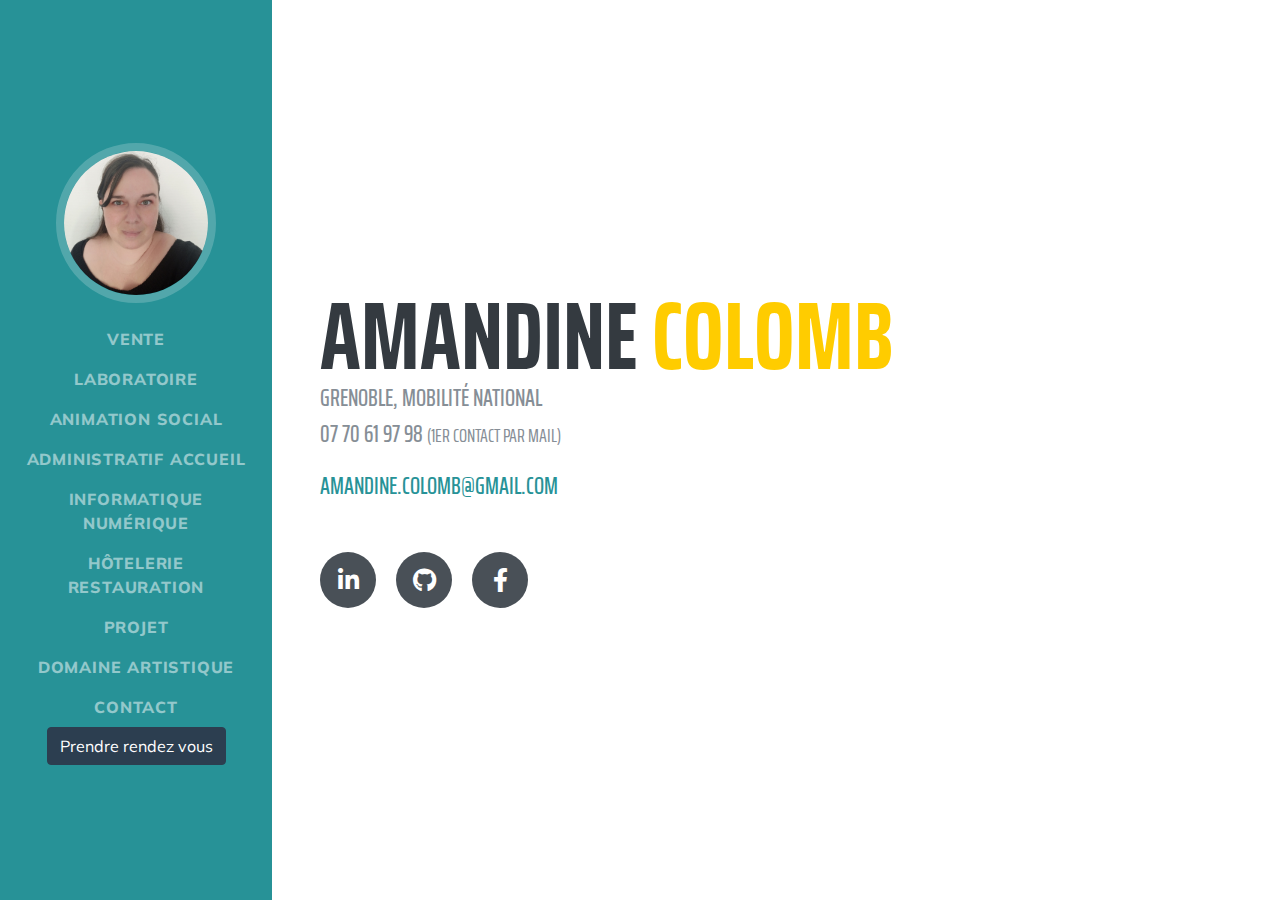
==== index.html @ b5a88c76 "Update index.html" ====
<!DOCTYPE html>
<html lang="fr">

<head>

  <meta charset="utf-8">
  <meta name="viewport" content="width=device-width, initial-scale=1, shrink-to-fit=no">
  <meta name="description" content="">
  <meta name="author" content="">

  <title>Amandine Colomb</title>

  <!-- Bootstrap core CSS -->
  <link href="vendor/bootstrap/css/bootstrap.min.css" rel="stylesheet">

  <!-- Custom fonts for this template -->
  <link href="https://fonts.googleapis.com/css?family=Saira+Extra+Condensed:500,700" rel="stylesheet">
  <link href="https://fonts.googleapis.com/css?family=Muli:400,400i,800,800i" rel="stylesheet">
  <link href="vendor/fontawesome-free/css/all.min.css" rel="stylesheet">

  <!-- Custom styles for this template -->
  <link href="css/resume.css" rel="stylesheet">
      
</head>

<body id="page-top">



  <nav class="navbar navbar-expand-lg navbar-dark bg-primary fixed-top" id="sideNav">
    <a class="navbar-brand js-scroll-trigger" href="#page-top">
      <span class="d-block d-lg-none">Amandine Colomb</span>
      <span class="d-none d-lg-block">
        <img class="img-fluid img-profile rounded-circle mx-auto mb-2" src="img/moi.jpg" alt="">
      </span>
    </a>
    <button class="navbar-toggler" type="button" data-toggle="collapse" data-target="#navbarSupportedContent" aria-controls="navbarSupportedContent" aria-expanded="false" aria-label="Toggle navigation">
      <span class="navbar-toggler-icon"></span>
    </button>
    <div class="collapse navbar-collapse" id="navbarSupportedContent">
      <ul class="navbar-nav">
          <button class="navbar-toggler" type="button" data-toggle="collapse" data-target="#navbarSupportedContent" aria-controls="navbarSupportedContent" aria-expanded="false" aria-label="Toggle navigation">
      <span class="navbar-toggler-icon"></span>
    </button>

       <li class="nav-item">
          <a class="nav-link js-scroll-trigger" href="vente.html" target="_blank">Vente</a>
        </li> 
        <li class="nav-item">
          <a class="nav-link js-scroll-trigger" href="Laboratoire.html" target="_blank">Laboratoire </a>
        </li>
        
        <li class="nav-item">
          <a class="nav-link js-scroll-trigger" href="animationsocial.html" target="_blank">Animation  Social</a>
        </li>
        <li class="nav-item">
          <a class="nav-link js-scroll-trigger" href="administratifaccueil.html" target="_blank">Administratif  Accueil</a>
        </li>
        <li class="nav-item">
          <a class="nav-link js-scroll-trigger" href="InfoNum.html" target="_blank">Informatique  Numérique</a>
        </li>
         <li class="nav-item">
          <a class="nav-link js-scroll-trigger" href="hotelerierestauration.html" target="_blank">Hôtelerie restauration</a>
        </li>
       <li class="nav-item">
          <a class="nav-link js-scroll-trigger" href="projet.html" target="_blank">Projet</a>
        </li> 
<li class="nav-item">
          <a class="nav-link js-scroll-trigger" href="artistique.html" target="_blank">Domaine artistique</a>
        </li>
<li class="nav-item">
          <a class="nav-link js-scroll-trigger" href="contact.html" target="_blank">Contact</a>
        </li>
           <a href="https://calendly.com/"><button type="button" target="_blank" class="btn btn-primary">Prendre rendez vous </button></a>
      </ul>
    </div>
  </nav>

  <div class="container-fluid p-0">

    <section class="resume-section p-3 p-lg-5 d-flex align-items-center" id="about">
      <div class="w-100">
        <h1 class="mb-0">Amandine
          <span class="text-primary">Colomb</span>
        </h1>
        <div class="subheading mb-5">Grenoble, mobilité national
          <p>07 70 61 97 98 <small>(1er contact par mail)</small></p>
          <a href="mailto:amandine.colomb@gmail.com">amandine.colomb@gmail.com</a>
        </div>
        <p class="lead mb-5"></p>
        <div class="social-icons">
          <a href="https://www.linkedin.com/in/amandine-colomb">
            <i class="fab fa-linkedin-in"></i>
          </a>
          <a href="https://github.com/lapiequichante86">
            <i class="fab fa-github"></i>
          </a>
         
          <a href="xx">
            <i class="fab fa-facebook-f"></i> </a>

 
  </div>

  <!-- Bootstrap core JavaScript -->
  <script src="vendor/jquery/jquery.min.js"></script>
  <script src="vendor/bootstrap/js/bootstrap.bundle.min.js"></script>

  <!-- Plugin JavaScript -->
  <script src="vendor/jquery-easing/jquery.easing.min.js"></script>

  <!-- Custom scripts for this template -->
  <script src="js/resume.min.js"></script>



<main>
</main>

</body>
</html>
---- css/resume.css ----
/*!
 * Start Bootstrap - Resume v5.0.8 (https://startbootstrap.com/template-overviews/resume)
 * Copyright 2013-2019 Start Bootstrap
 * Licensed under MIT (https://github.com/BlackrockDigital/startbootstrap-resume/blob/master/LICENSE)
 */

body {
  font-family: 'Muli', -apple-system, BlinkMacSystemFont, 'Segoe UI', Roboto, 'Helvetica Neue', Arial, sans-serif, 'Apple Color Emoji', 'Segoe UI Emoji', 'Segoe UI Symbol', 'Noto Color Emoji';
  padding-top: 54px;
  color: #868e96;
}

@media (min-width: 992px) {
  body {
    padding-top: 0;
    padding-left: 17rem;
  }
}

h1,
h2,
h3,
h4,
h5,
h6 {
  font-family: 'Saira Extra Condensed', -apple-system, BlinkMacSystemFont, 'Segoe UI', Roboto, 'Helvetica Neue', Arial, sans-serif, 'Apple Color Emoji', 'Segoe UI Emoji', 'Segoe UI Symbol', 'Noto Color Emoji';
  font-weight: 700;
  text-transform: uppercase;
  color: #343a40;
}

h1 {
  font-size: 6rem;
  line-height: 5.5rem;
}

h2 {
  font-size: 3.5rem;
}

h3 {
  font-size: 2rem;
}

p.lead {
  font-size: 1.15rem;
  font-weight: 400;
}

.subheading {
  text-transform: uppercase;
  font-weight: 500;
  font-family: 'Saira Extra Condensed', -apple-system, BlinkMacSystemFont, 'Segoe UI', Roboto, 'Helvetica Neue', Arial, sans-serif, 'Apple Color Emoji', 'Segoe UI Emoji', 'Segoe UI Symbol', 'Noto Color Emoji';
  font-size: 1.5rem;
}

.social-icons a {
  display: inline-block;
  height: 3.5rem;
  width: 3.5rem;
  background-color: #495057;
  color: #fff !important;
  border-radius: 100%;
  text-align: center;
  font-size: 1.5rem;
  line-height: 3.5rem;
  margin-right: 1rem;
}

.social-icons a:last-child {
  margin-right: 0;
}

.social-icons a:hover {
  background-color: #FFCC00;
}

.dev-icons {
  font-size: 3rem;
}

.dev-icons .list-inline-item i:hover {
  color: #FFCC00;
}

#sideNav .navbar-nav .nav-item .nav-link {
  font-weight: 800;
  letter-spacing: 0.05rem;
  text-transform: uppercase;
}

#sideNav .navbar-toggler:focus {
  outline-color: #FFCC00;
}

@media (min-width: 992px) {
  #sideNav {
    text-align: center;
    position: fixed;
    top: 0;
    left: 0;
    display: flex;
    flex-direction: column;
    width: 17rem;
    height: 100vh;
  }
  #sideNav .navbar-brand {
    display: flex;
    margin: auto auto 0;
    padding: 0.5rem;
  }
  #sideNav .navbar-brand .img-profile {
    max-width: 10rem;
    max-height: 10rem;
    border: 0.5rem solid rgba(255, 255, 255, 0.2);
  }
  #sideNav .navbar-collapse {
    display: flex;
    align-items: flex-start;
    flex-grow: 0;
    width: 100%;
    margin-bottom: auto;
  }
  #sideNav .navbar-collapse .navbar-nav {
    flex-direction: column;
    width: 100%;
  }
  #sideNav .navbar-collapse .navbar-nav .nav-item {
    display: block;
  }
  #sideNav .navbar-collapse .navbar-nav .nav-item .nav-link {
    display: block;
  }
}

section.resume-section {
  padding-top: 5rem !important;
  padding-bottom: 5rem !important;
  max-width: 75rem;
}

section.resume-section .resume-item .resume-date {
  min-width: none;
}

@media (min-width: 768px) {
  section.resume-section {
    min-height: 100vh;
  }
  section.resume-section .resume-item .resume-date {
    min-width: 18rem;
  }
}

@media (min-width: 992px) {
  section.resume-section {
    padding-top: 3rem !important;
    padding-bottom: 3rem !important;
  }
}

.bg-primary {
  background-color: #279297!important ;
}

.text-primary {
  color: #FFCC00!important;
}

a {
  color: #279297;
}

a:hover, a:focus, a:active {
  color: #FFCC00;
}

.carousel 
{ max-height: 600px;}


.btn-primary {
    color: #fff;
    background-color: #2C3E50;
    border-color: #2C3E50;

   }

div#slider { width: 80%; max-width: 1000px; } 

div#slider figure {
  position: relative; 
  width: 500%;
  margin: 0;
  padding: 0;
  font-size: 0;
  text-align: left;
}

div#slider figure img { width: 20%; height: auto; float: left; }


div#slider { width: 80%; max-width: 1000px; overflow: hidden }

@keyframes slidy {
  0% { left: 0%; }
  20% { left: 0%; }
  25% { left: -100%; }
  45% { left: -100%; }
  50% { left: -200%; }
  70% { left: -200%; }
  75% { left: -300%; }
  95% { left: -300%; }
  100% { left: -400%; }
}

div#slider figure {
  position: relative;
  width: 600%;
  margin: 0;
  padding: 0;
  font-size: 0;
  left: 0;
  text-align: left;
  animation: 20s slidy infinite;
}
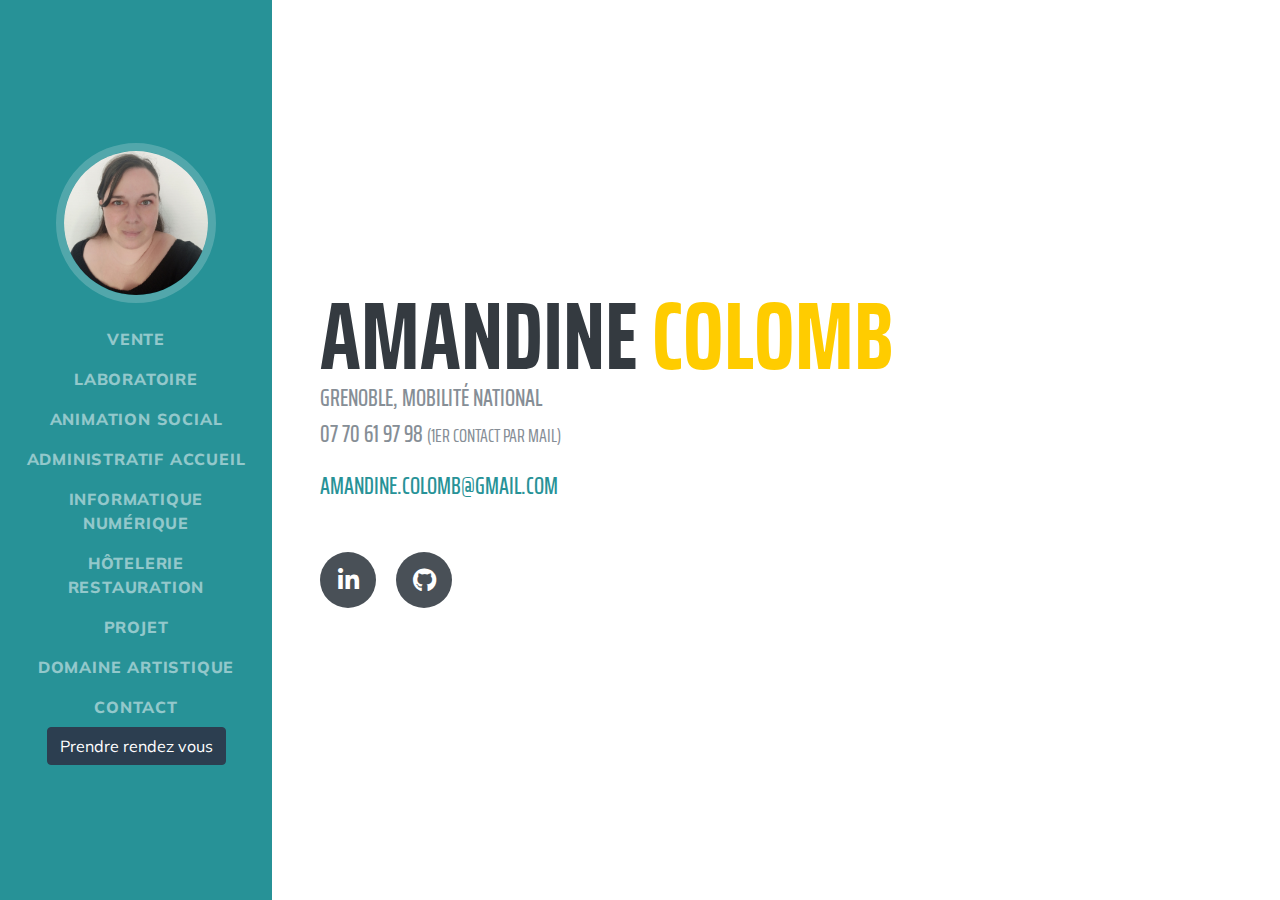
==== commit 2e1b4fe7: "Update index.html" ====
--- a/index.html
+++ b/index.html
@@ -95,9 +95,6 @@
           <a href="https://github.com/lapiequichante86">
             <i class="fab fa-github"></i>
           </a>
-         
-          <a href="xx">
-            <i class="fab fa-facebook-f"></i> </a>
 
  
   </div>
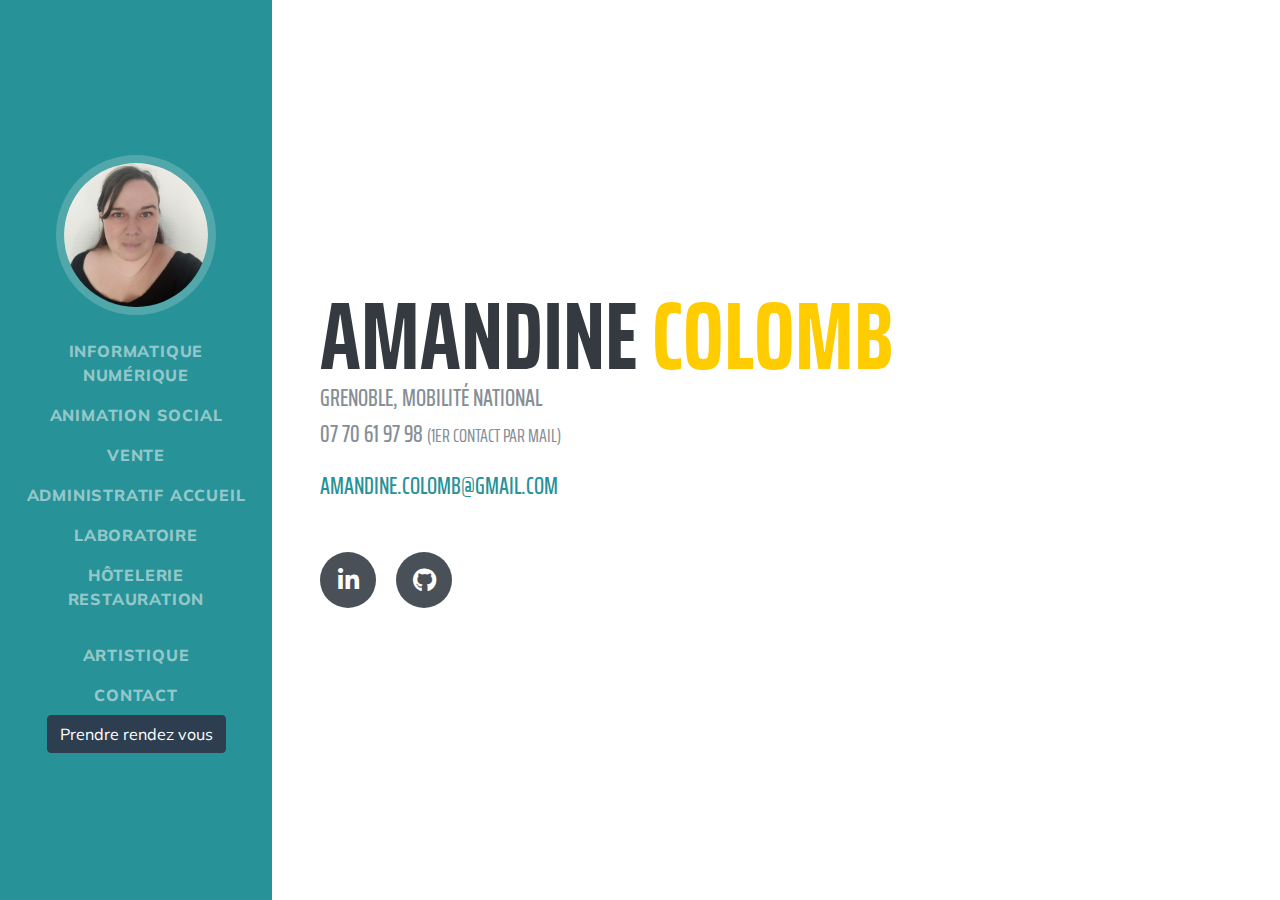
==== commit dbff2335: "Add files via upload" ====
--- a/index.html
+++ b/index.html
@@ -42,31 +42,30 @@
           <button class="navbar-toggler" type="button" data-toggle="collapse" data-target="#navbarSupportedContent" aria-controls="navbarSupportedContent" aria-expanded="false" aria-label="Toggle navigation">
       <span class="navbar-toggler-icon"></span>
     </button>
-
-       <li class="nav-item">
-          <a class="nav-link js-scroll-trigger" href="vente.html" target="_blank">Vente</a>
-        </li> 
-        <li class="nav-item">
-          <a class="nav-link js-scroll-trigger" href="Laboratoire.html" target="_blank">Laboratoire </a>
-        </li>
-        
-        <li class="nav-item">
-          <a class="nav-link js-scroll-trigger" href="animationsocial.html" target="_blank">Animation  Social</a>
-        </li>
-        <li class="nav-item">
-          <a class="nav-link js-scroll-trigger" href="administratifaccueil.html" target="_blank">Administratif  Accueil</a>
-        </li>
         <li class="nav-item">
           <a class="nav-link js-scroll-trigger" href="InfoNum.html" target="_blank">Informatique  Numérique</a>
         </li>
          <li class="nav-item">
+          <a class="nav-link js-scroll-trigger" href="animationsocial.html" target="_blank">Animation  Social</a>
+        </li>
+        <li class="nav-item">
+          <a class="nav-link js-scroll-trigger" href="vente.html" target="_blank">Vente</a>
+        </li> 
+        <li class="nav-item">
+          <a class="nav-link js-scroll-trigger" href="administratifaccueil.html" target="_blank">Administratif  Accueil</a>
+        </li>
+       
+        <li class="nav-item">
+          <a class="nav-link js-scroll-trigger" href="Laboratoire.html" target="_blank">Laboratoire </a>
+        </li>      
+         <li class="nav-item">
           <a class="nav-link js-scroll-trigger" href="hotelerierestauration.html" target="_blank">Hôtelerie restauration</a>
         </li>
        <li class="nav-item">
-          <a class="nav-link js-scroll-trigger" href="projet.html" target="_blank">Projet</a>
+          <a class="nav-link js-scroll-trigger" href="projet.html" target="_blank"></a>
         </li> 
 <li class="nav-item">
-          <a class="nav-link js-scroll-trigger" href="artistique.html" target="_blank">Domaine artistique</a>
+          <a class="nav-link js-scroll-trigger" href="artistique.html" target="_blank">Artistique</a>
         </li>
 <li class="nav-item">
           <a class="nav-link js-scroll-trigger" href="contact.html" target="_blank">Contact</a>
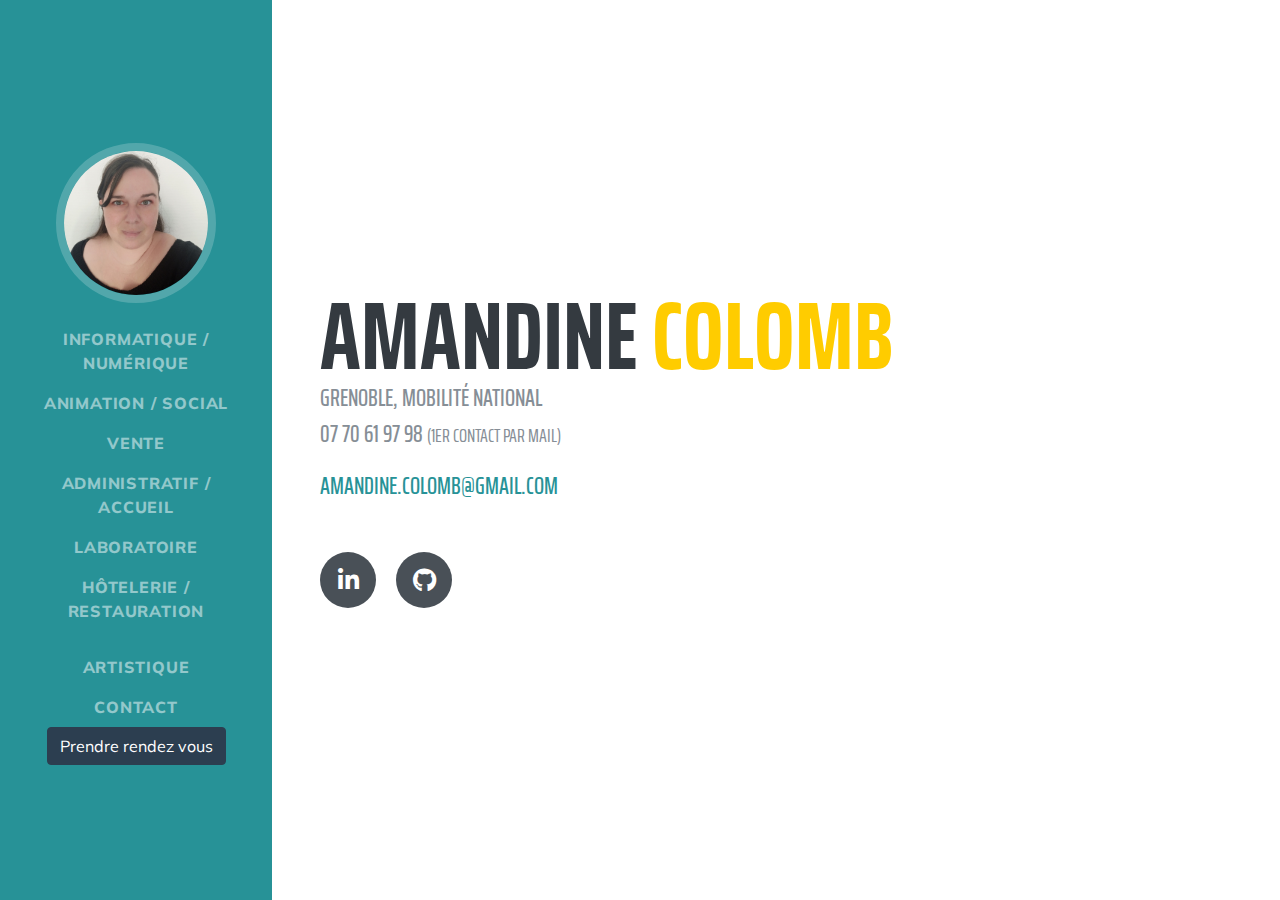
==== commit 4b3a98e6: "Add files via upload" ====
--- a/index.html
+++ b/index.html
@@ -43,23 +43,23 @@
       <span class="navbar-toggler-icon"></span>
     </button>
         <li class="nav-item">
-          <a class="nav-link js-scroll-trigger" href="InfoNum.html" target="_blank">Informatique  Numérique</a>
+          <a class="nav-link js-scroll-trigger" href="InfoNum.html" target="_blank">Informatique / Numérique</a>
         </li>
          <li class="nav-item">
-          <a class="nav-link js-scroll-trigger" href="animationsocial.html" target="_blank">Animation  Social</a>
+          <a class="nav-link js-scroll-trigger" href="animationsocial.html" target="_blank">Animation / Social</a>
         </li>
         <li class="nav-item">
           <a class="nav-link js-scroll-trigger" href="vente.html" target="_blank">Vente</a>
         </li> 
         <li class="nav-item">
-          <a class="nav-link js-scroll-trigger" href="administratifaccueil.html" target="_blank">Administratif  Accueil</a>
+          <a class="nav-link js-scroll-trigger" href="administratifaccueil.html" target="_blank">Administratif / Accueil</a>
         </li>
        
         <li class="nav-item">
           <a class="nav-link js-scroll-trigger" href="Laboratoire.html" target="_blank">Laboratoire </a>
         </li>      
          <li class="nav-item">
-          <a class="nav-link js-scroll-trigger" href="hotelerierestauration.html" target="_blank">Hôtelerie restauration</a>
+          <a class="nav-link js-scroll-trigger" href="hotelerierestauration.html" target="_blank">Hôtelerie / restauration</a>
         </li>
        <li class="nav-item">
           <a class="nav-link js-scroll-trigger" href="projet.html" target="_blank"></a>
@@ -70,7 +70,7 @@
 <li class="nav-item">
           <a class="nav-link js-scroll-trigger" href="contact.html" target="_blank">Contact</a>
         </li>
-           <a href="https://calendly.com/"><button type="button" target="_blank" class="btn btn-primary">Prendre rendez vous </button></a>
+           <a href="https://calendly.com/amandinecolomb/premier-appel"><button type="button" target="_blank" class="btn btn-primary">Prendre rendez vous </button></a>
       </ul>
     </div>
   </nav>
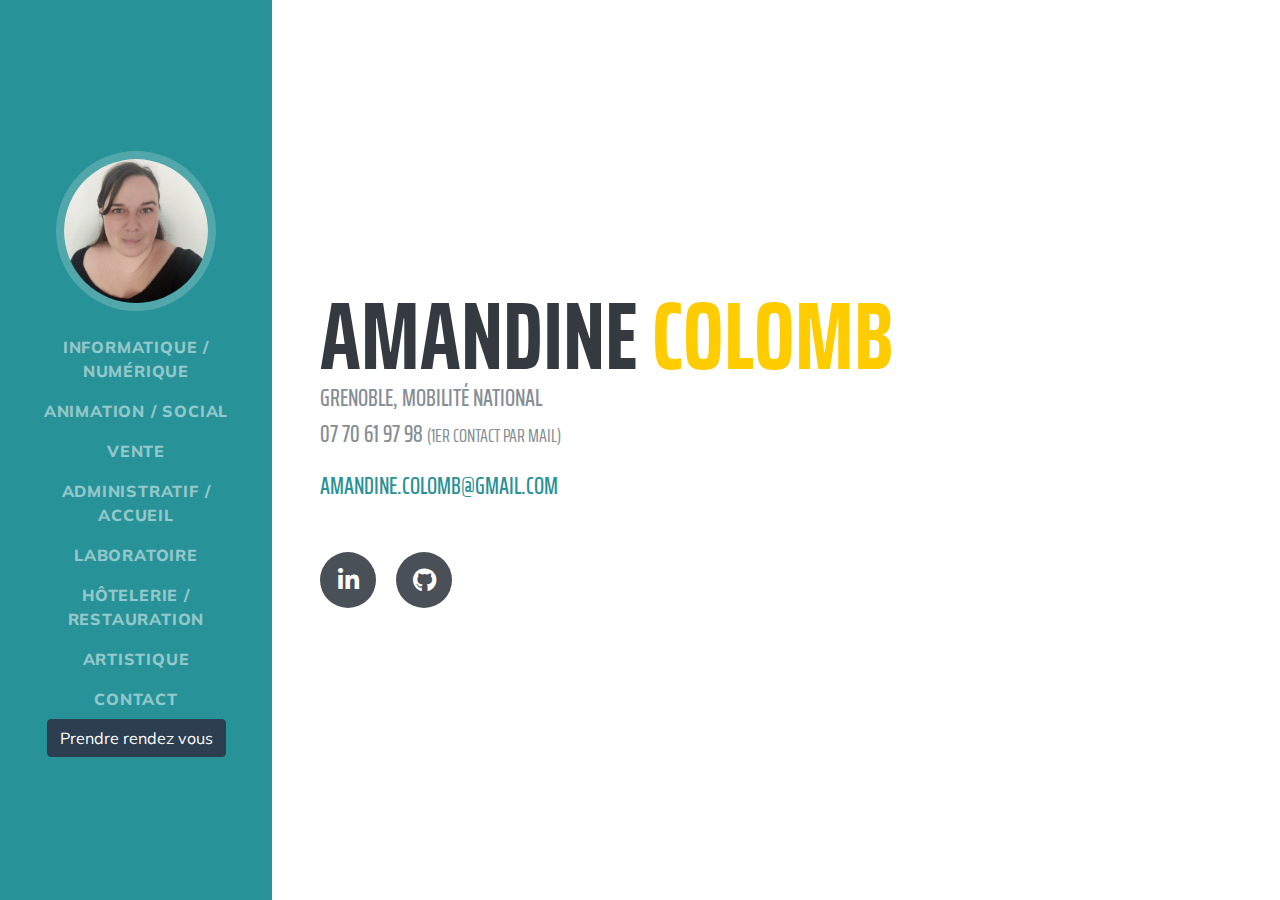
==== commit 71aa277e: "Add files via upload" ====
--- a/index.html
+++ b/index.html
@@ -61,9 +61,7 @@
          <li class="nav-item">
           <a class="nav-link js-scroll-trigger" href="hotelerierestauration.html" target="_blank">Hôtelerie / restauration</a>
         </li>
-       <li class="nav-item">
-          <a class="nav-link js-scroll-trigger" href="projet.html" target="_blank"></a>
-        </li> 
+       
 <li class="nav-item">
           <a class="nav-link js-scroll-trigger" href="artistique.html" target="_blank">Artistique</a>
         </li>
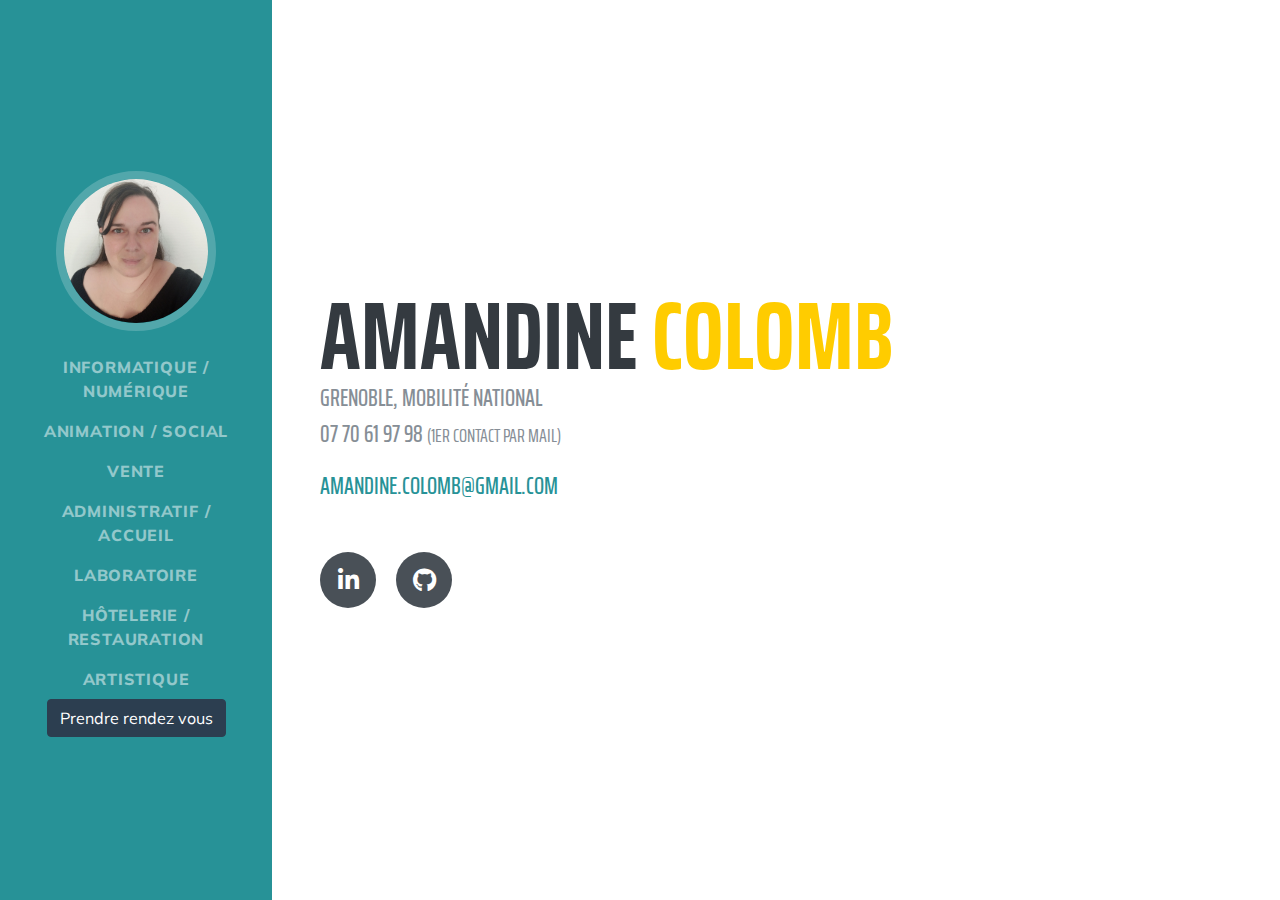
==== commit 257ecaaa: "Add files via upload" ====
--- a/index.html
+++ b/index.html
@@ -65,9 +65,7 @@
 <li class="nav-item">
           <a class="nav-link js-scroll-trigger" href="artistique.html" target="_blank">Artistique</a>
         </li>
-<li class="nav-item">
-          <a class="nav-link js-scroll-trigger" href="contact.html" target="_blank">Contact</a>
-        </li>
+
            <a href="https://calendly.com/amandinecolomb/premier-appel"><button type="button" target="_blank" class="btn btn-primary">Prendre rendez vous </button></a>
       </ul>
     </div>
